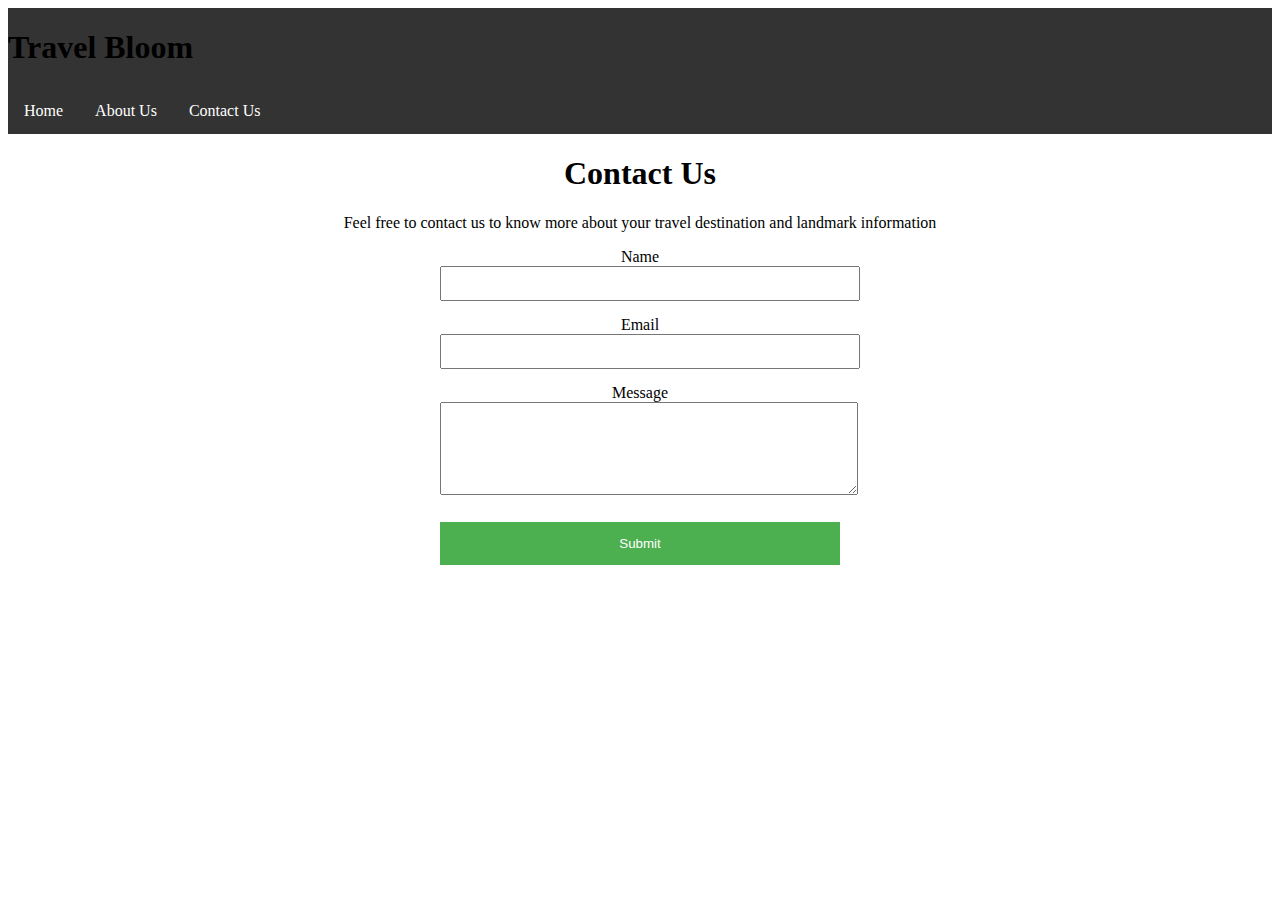
==== travelGuide_contact.html @ d3be8d85 "2 commit add contact html structure details" ====
<!DOCTYPE html>
<html>
    <Head>
        <meta charset="UTF-8">
        <title>Contact Us</title>
        <link rel="stylesheet" href="./travelGuide.css">
        <style>
            body{
                text-align: center;

            }
            #contactForm {
                max-width: 400px;
                margin: 0 auto;

            }
            #contactForm input,
            #contactForm textarea {
                width: 100%;
                margin-bottom: 15px;
                padding: 8px;

            }
            #contactForm button {
                background-color: #4CAF50;
                color: white;
                padding: 14px 20px;
                margin: 8px 0;
                border: none;
                cursor: pointer;
                width: 100%;
            }
            #contactForm button:hover {
                opacity: 0.8;
            }
            #contactForm .error {
                color: red;
            }
            nav {
                background-color: #333;
                overflow: hidden;
                text-align: left;
            }
            nav ul {
                list-style-type: none;
                margin: 0;
                padding: 0;
                overflow: hidden;
                


            }
            nav li {
                float: left;
            }
            nav li a {
                display: block;
                color: white;
                text-align: center;
                padding: 14px 16px;
                text-decoration: none;
            }
        </style>
        
    </Head>
    <body>
        <nav>
            <h1>Travel Bloom</h1>
            <ul>
                <li><a href="./index.html" id="home">Home</a></li>
                <li><a href="./index.html" id="aboutUs">About Us</a></li>

                <li><a href="./travelGuide_contact.html" id="contact">Contact Us</a></li>
            </ul>
        </nav>
        <h1>Contact Us</h1>
        <p>Feel free to contact us to know more about your travel destination and landmark information</p>
        <form id="contactForm">
            <div>
                <label for="name">Name</label>
                <input type="text" id="name" name="name" required>
            </div>
            <div>
                <label for="email">Email</label>
                <input type="email" id="email" name="email" required>
            </div>
            <div>
                <label for="Message">Message</label>
                <textarea id="message" name="message" rows="5" required></textarea>
            </div>
            <button type="submit" onclick="thankyou()">Submit</button>

        </form>
        <script>
            function thankyou(){
                alert("Thank you for contacting us!")
            }
        </script>
    </body>


</html>
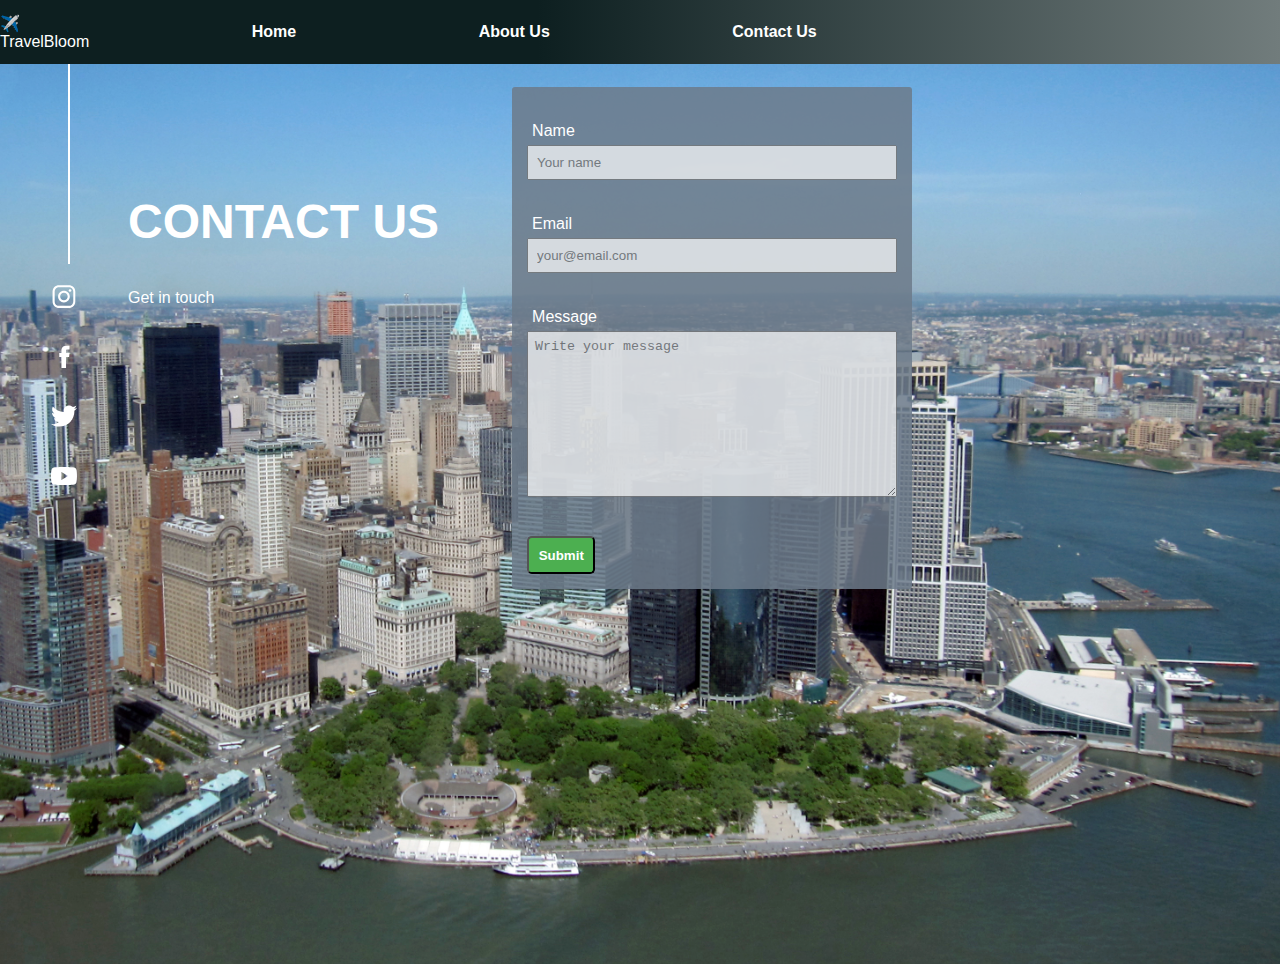
==== commit 651d4bcc: "project done" ====
--- a/travelGuide_contact.html
+++ b/travelGuide_contact.html
@@ -1,102 +1,81 @@
-<!DOCTYPE html>
+<!DOCTYPE HTML>
 <html>
-    <Head>
-        <meta charset="UTF-8">
+    <head>
         <title>Contact Us</title>
-        <link rel="stylesheet" href="./travelGuide.css">
-        <style>
-            body{
-                text-align: center;
+        <link href="./travelGuide.css" rel="stylesheet" />
+    </head>
+    <body>
+        <header>
+        
+            <p>✈️ TravelBloom</p>
+            <nav>
+                <a href="./index.html">Home</a>
+                <a href="./travel_reccomendation_aboutUs.html">About Us</a>
+                <a href="./travelGuide_contact.html">Contact Us</a>
+            </nav>
+            <div id="searchBox" style="visibility: hidden;">
+                <input id="searchQuery" type="text" placeholder="Enter a destination or keyword 🔍" />
+                <button id="searchBtn">Search</button>
+                <button id="clearBtn">Clear</button>
+            </div>
+        </header>
+        
+        <main>
+            <section id="socials">
+                <svg xmlns="http://www.w3.org/2000/svg" width="10" height="200">
+                    <line x1="5" y1="0" x2="5" y2="200" stroke="white" stroke-width="2" />
+                  </svg>
+                  
+                <ul>
+                    <li id="social-instagram"><?xml version="1.0" encoding="utf-8"?>
+                        <!-- Generator: Adobe Illustrator 21.0.2, SVG Export Plug-In . SVG Version: 6.00 Build 0)  -->
+                        <svg class="socialIcon" version="1.1" id="Layer_1" xmlns="http://www.w3.org/2000/svg" xmlns:xlink="http://www.w3.org/1999/xlink" x="0px" y="0px"
+                             viewBox="0 0 56.7 56.7" enable-background="new 0 0 56.7 56.7" xml:space="preserve">
+                        <g fill="white">
+                            <path d="M28.2,16.7c-7,0-12.8,5.7-12.8,12.8s5.7,12.8,12.8,12.8S41,36.5,41,29.5S35.2,16.7,28.2,16.7z M28.2,37.7
+                                c-4.5,0-8.2-3.7-8.2-8.2s3.7-8.2,8.2-8.2s8.2,3.7,8.2,8.2S32.7,37.7,28.2,37.7z"/>
+                            <circle cx="41.5" cy="16.4" r="2.9"/>
+                            <path d="M49,8.9c-2.6-2.7-6.3-4.1-10.5-4.1H17.9c-8.7,0-14.5,5.8-14.5,14.5v20.5c0,4.3,1.4,8,4.2,10.7c2.7,2.6,6.3,3.9,10.4,3.9
+                                h20.4c4.3,0,7.9-1.4,10.5-3.9c2.7-2.6,4.1-6.3,4.1-10.6V19.3C53,15.1,51.6,11.5,49,8.9z M48.6,39.9c0,3.1-1.1,5.6-2.9,7.3
+                                s-4.3,2.6-7.3,2.6H18c-3,0-5.5-0.9-7.3-2.6C8.9,45.4,8,42.9,8,39.8V19.3c0-3,0.9-5.5,2.7-7.3c1.7-1.7,4.3-2.6,7.3-2.6h20.6
+                                c3,0,5.5,0.9,7.3,2.7c1.7,1.8,2.7,4.3,2.7,7.2V39.9L48.6,39.9z"/>
+                        </g>
+                        </svg>
+                        </li>
+                    <li id="social-facebook"><?xml version="1.0" ?><!DOCTYPE svg  PUBLIC '-//W3C//DTD SVG 1.1//EN'  'http://www.w3.org/Graphics/SVG/1.1/DTD/svg11.dtd'><svg class="socialIcon" enable-background="new 0 0 56.693 56.693" height="56.693px" id="Layer_1" version="1.1" viewBox="0 0 56.693 56.693" width="56.693px" xml:space="preserve" xmlns="http://www.w3.org/2000/svg" xmlns:xlink="http://www.w3.org/1999/xlink"><path fill="white" d="M40.43,21.739h-7.645v-5.014c0-1.883,1.248-2.322,2.127-2.322c0.877,0,5.395,0,5.395,0V6.125l-7.43-0.029  c-8.248,0-10.125,6.174-10.125,10.125v5.518h-4.77v8.53h4.77c0,10.947,0,24.137,0,24.137h10.033c0,0,0-13.32,0-24.137h6.77  L40.43,21.739z"/></svg></li>
+                    <li id="social-twitter"><?xml version="1.0" ?><!DOCTYPE svg  PUBLIC '-//W3C//DTD SVG 1.1//EN'  'http://www.w3.org/Graphics/SVG/1.1/DTD/svg11.dtd'><svg class="socialIcon" height="100%" style="fill-rule:evenodd;clip-rule:evenodd;stroke-linejoin:round;stroke-miterlimit:2;" version="1.1" viewBox="0 0 512 512" width="100%" xml:space="preserve" xmlns="http://www.w3.org/2000/svg" xmlns:serif="http://www.serif.com/" xmlns:xlink="http://www.w3.org/1999/xlink"><path fill="white" d="M161.014,464.013c193.208,0 298.885,-160.071 298.885,-298.885c0,-4.546 0,-9.072 -0.307,-13.578c20.558,-14.871 38.305,-33.282 52.408,-54.374c-19.171,8.495 -39.51,14.065 -60.334,16.527c21.924,-13.124 38.343,-33.782 46.182,-58.102c-20.619,12.235 -43.18,20.859 -66.703,25.498c-19.862,-21.121 -47.602,-33.112 -76.593,-33.112c-57.682,0 -105.145,47.464 -105.145,105.144c0,8.002 0.914,15.979 2.722,23.773c-84.418,-4.231 -163.18,-44.161 -216.494,-109.752c-27.724,47.726 -13.379,109.576 32.522,140.226c-16.715,-0.495 -33.071,-5.005 -47.677,-13.148l0,1.331c0.014,49.814 35.447,93.111 84.275,102.974c-15.464,4.217 -31.693,4.833 -47.431,1.802c13.727,42.685 53.311,72.108 98.14,72.95c-37.19,29.227 -83.157,45.103 -130.458,45.056c-8.358,-0.016 -16.708,-0.522 -25.006,-1.516c48.034,30.825 103.94,47.18 161.014,47.104" style="fill-rule:nonzero;"/></svg></li>
+                    <li id="social-youtube"><?xml version="1.0" ?><!DOCTYPE svg  PUBLIC '-//W3C//DTD SVG 1.1//EN'  'http://www.w3.org/Graphics/SVG/1.1/DTD/svg11.dtd'><svg class="socialIcon" height="100%" style="fill-rule:evenodd;clip-rule:evenodd;stroke-linejoin:round;stroke-miterlimit:2;" version="1.1" viewBox="0 0 512 512" width="100%" xml:space="preserve" xmlns="http://www.w3.org/2000/svg" xmlns:serif="http://www.serif.com/" xmlns:xlink="http://www.w3.org/1999/xlink"><path fill="white" d="M501.303,132.765c-5.887,-22.03 -23.235,-39.377 -45.265,-45.265c-39.932,-10.7 -200.038,-10.7 -200.038,-10.7c0,0 -160.107,0 -200.039,10.7c-22.026,5.888 -39.377,23.235 -45.264,45.265c-10.697,39.928 -10.697,123.238 -10.697,123.238c0,0 0,83.308 10.697,123.232c5.887,22.03 23.238,39.382 45.264,45.269c39.932,10.696 200.039,10.696 200.039,10.696c0,0 160.106,0 200.038,-10.696c22.03,-5.887 39.378,-23.239 45.265,-45.269c10.696,-39.924 10.696,-123.232 10.696,-123.232c0,0 0,-83.31 -10.696,-123.238Zm-296.506,200.039l0,-153.603l133.019,76.802l-133.019,76.801Z" style="fill-rule:nonzero;"/></svg></li>
+        
+    
+    
+                </ul>
+            </section>
+            <div id="container">
+                <h1 class="hero-text">CONTACT US</h1>
+                <p class="promo-blurb">Get in touch</p>
 
-            }
-            #contactForm {
-                max-width: 400px;
-                margin: 0 auto;
+            </div>
 
-            }
-            #contactForm input,
-            #contactForm textarea {
-                width: 100%;
-                margin-bottom: 15px;
-                padding: 8px;
-
-            }
-            #contactForm button {
-                background-color: #4CAF50;
-                color: white;
-                padding: 14px 20px;
-                margin: 8px 0;
-                border: none;
-                cursor: pointer;
-                width: 100%;
-            }
-            #contactForm button:hover {
-                opacity: 0.8;
-            }
-            #contactForm .error {
-                color: red;
-            }
-            nav {
-                background-color: #333;
-                overflow: hidden;
-                text-align: left;
-            }
-            nav ul {
-                list-style-type: none;
-                margin: 0;
-                padding: 0;
-                overflow: hidden;
-                
-
-
-            }
-            nav li {
-                float: left;
-            }
-            nav li a {
-                display: block;
-                color: white;
-                text-align: center;
-                padding: 14px 16px;
-                text-decoration: none;
-            }
-        </style>
-        
-    </Head>
-    <body>
-        <nav>
-            <h1>Travel Bloom</h1>
-            <ul>
-                <li><a href="./index.html" id="home">Home</a></li>
-                <li><a href="./index.html" id="aboutUs">About Us</a></li>
-
-                <li><a href="./travelGuide_contact.html" id="contact">Contact Us</a></li>
-            </ul>
-        </nav>
-        <h1>Contact Us</h1>
-        <p>Feel free to contact us to know more about your travel destination and landmark information</p>
-        <form id="contactForm">
-            <div>
-                <label for="name">Name</label>
-                <input type="text" id="name" name="name" required>
-            </div>
-            <div>
-                <label for="email">Email</label>
-                <input type="email" id="email" name="email" required>
-            </div>
-            <div>
-                <label for="Message">Message</label>
-                <textarea id="message" name="message" rows="5" required></textarea>
-            </div>
-            <button type="submit" onclick="thankyou()">Submit</button>
-
-        </form>
+            <form id="contact-us-form">
+                <div>
+                    <label for="name">Name</label>
+                    <input name="name" type="text" id="form-name" placeholder="Your name" />
+                </div>
+                <div>
+                    <label for="email">Email</label>
+                    <input name="email" type="email" id="form-email" placeholder="your@email.com" />
+                </div>
+                <div>
+                    <label for="message">Message</label>
+                    <textarea name="message" type="textarea" rows="10" cols="55" id="form-message" placeholder="Write your message"></textarea>
+                </div>
+                <button onclick="thankyou()" type="submit">Submit</button>
+            </form>
+        </main>
         <script>
             function thankyou(){
-                alert("Thank you for contacting us!")
+                alert('Thank you for contacting us!')
             }
         </script>
     </body>
-
-
-</html> +</html>--- a/travelGuide.css
+++ b/travelGuide.css
@@ -0,0 +1,264 @@
+/* Reset */
+*,
+html,
+body {
+    margin: 0;
+    padding: 0;
+    box-sizing: border-box;
+}
+
+
+body {
+    font-family: Arial, sans-serif;
+    background-color: grey;
+    color: white;
+    
+}
+
+/* Header and Navigation Bar */
+header {
+    display: flex;
+    justify-content: space-between;
+    align-items: center;
+    background: linear-gradient(90deg, rgba(13,31,32,1) 42%, rgba(113,124,124,1) 100%);
+}
+
+nav {
+    width: 79rem;
+    height: 4rem;
+    padding: 10px;
+    display: flex;
+    align-items: center;
+    justify-content: space-evenly;
+    gap: 30px;
+}
+
+nav a {
+    text-decoration: none;
+    font-weight: bold;
+    color: white;
+}
+
+/* Search Box */
+#searchBox {
+    position: relative;
+    width: 430px;
+    margin-bottom: 0;
+}
+
+#searchBtn,
+#clearBtn {
+    position: absolute;
+    top: 0;
+    right: 5px;
+    
+}
+
+#searchBtn {
+    right: 65px;
+}
+#clearBtn {
+    right: 1px;
+}
+
+button.searchBtn {
+    padding: 5px;
+    margin-top: 7px;
+    border-radius: 5px;
+    background-color: #4CAF50;
+    height: 30px;
+    color: white;
+    border: none;
+    cursor: pointer;
+}
+button.clearBtn {
+    padding: 5px;
+    margin-top: 7px;
+    border-radius: 5px;
+    background-color: #4CAF50;
+    height: 30px;
+    color: white;
+    border: none;
+    cursor: pointer;
+}
+
+#searchBox input[type="text"] {
+    border-radius: 10px;
+    border: none;
+    outline: none;
+    padding: 15px;
+    color: black;
+    width: 100%;
+}
+
+/* Socials */
+#socials {
+    width: 10%;
+    text-align: center;
+}
+
+#socials > svg {
+    margin-left: 10px;
+}
+
+#socials ul {
+    list-style: none;
+}
+
+svg.socialIcon {
+    width: 26px;
+    padding: 15px 0px;
+    height: auto;
+}
+
+/* Main Body */
+main {
+    background-image: url("./images/battery_park.jpeg");
+    background-repeat: no-repeat;
+    background-size: cover;
+    height: 100vh;
+    width: 100%;
+    margin: 0; 
+    display: flex;
+    justify-content: flex-start;
+}
+
+#container {
+    max-width: 1000px;
+    margin-right: 50px;
+}
+
+#results {
+    width: 500px;
+    background-color: rgba(108, 122, 137, 0.85);
+    visibility: hidden; 
+    /* initially set here and overwritten with js - stops load jitter */
+}
+
+#results > div {
+    margin: 20px 0;
+}
+
+#results > div > h2, 
+#results > div > p {
+    margin: 10px;
+}
+
+#results > div > button {
+    margin: 0 10px;
+}
+
+h1.hero-text {
+    font-size: 3em;
+    padding-top: 130px;
+}
+
+p.promo-blurb {
+    max-width: 330px;
+    padding: 40px 0;
+}
+
+/* Search/Form Elements */
+label,
+#form-submit {
+   display: block;
+}
+
+input[type="text"],
+input[type="email"],
+input[type="textarea"],
+select {
+    width: 200px;
+    padding: 5px;
+}
+
+/* Buttons */
+button {
+    padding: 0.6rem;
+    background-color: #4CAF50;
+    color: white;
+    border-radius: 0.3rem;
+    font-weight: 600;
+    cursor: pointer;
+}
+
+button:hover {
+    background-color: #45a049;
+}
+
+/* About Us */
+#about-us-blurb {
+    margin-top: 50px;
+}
+
+#our-team-box {
+    display: flex;
+    margin: 50px 0 0 30px;
+}
+
+.our-team-card {
+    width: 270px;
+    margin: 0 24px;
+}
+
+.person-icon {
+    background-color: lightblue;
+    padding: 5px;
+    border-radius: 5px;
+    height: 35px;
+    width: 35px;
+    text-align: center;
+}
+
+.job-description {
+    background-color: green;
+    border-radius: 5px;
+    border: 1px solid lightslategray;
+    text-align: center;
+    padding: 4px;
+}
+
+/* Contact Us */
+#contact-us-form {
+    max-width: 400px;
+    height: fit-content;
+    margin: 23px;
+    padding: 15px;
+    background: rgba(108, 122, 137, 0.85);
+    border-radius: 3px;
+}
+
+#contact-us-form > div {
+    margin: 20px 0;
+}
+
+#contact-us-form > div > input {
+    width: 100%;
+    margin-bottom: 15px;
+    padding: 8px;
+}
+
+#contact-us-form > div > label {
+    padding-left: 5px;
+    padding-bottom: 5px;
+}
+
+#contact-us-form > div > textarea {
+    padding: 7px;
+    width: 100%;
+    margin-bottom: 15px;
+}
+
+#contact-us-form > div > button {
+    padding: 10px 20px;
+    width: 100px;
+    border-radius: 5px;
+    cursor: pointer;
+}
+
+#contact-us-form input[type="text"],
+#contact-us-form input[type="email"],
+#contact-us-form textarea {
+    color: black;
+    opacity: .7;
+}
